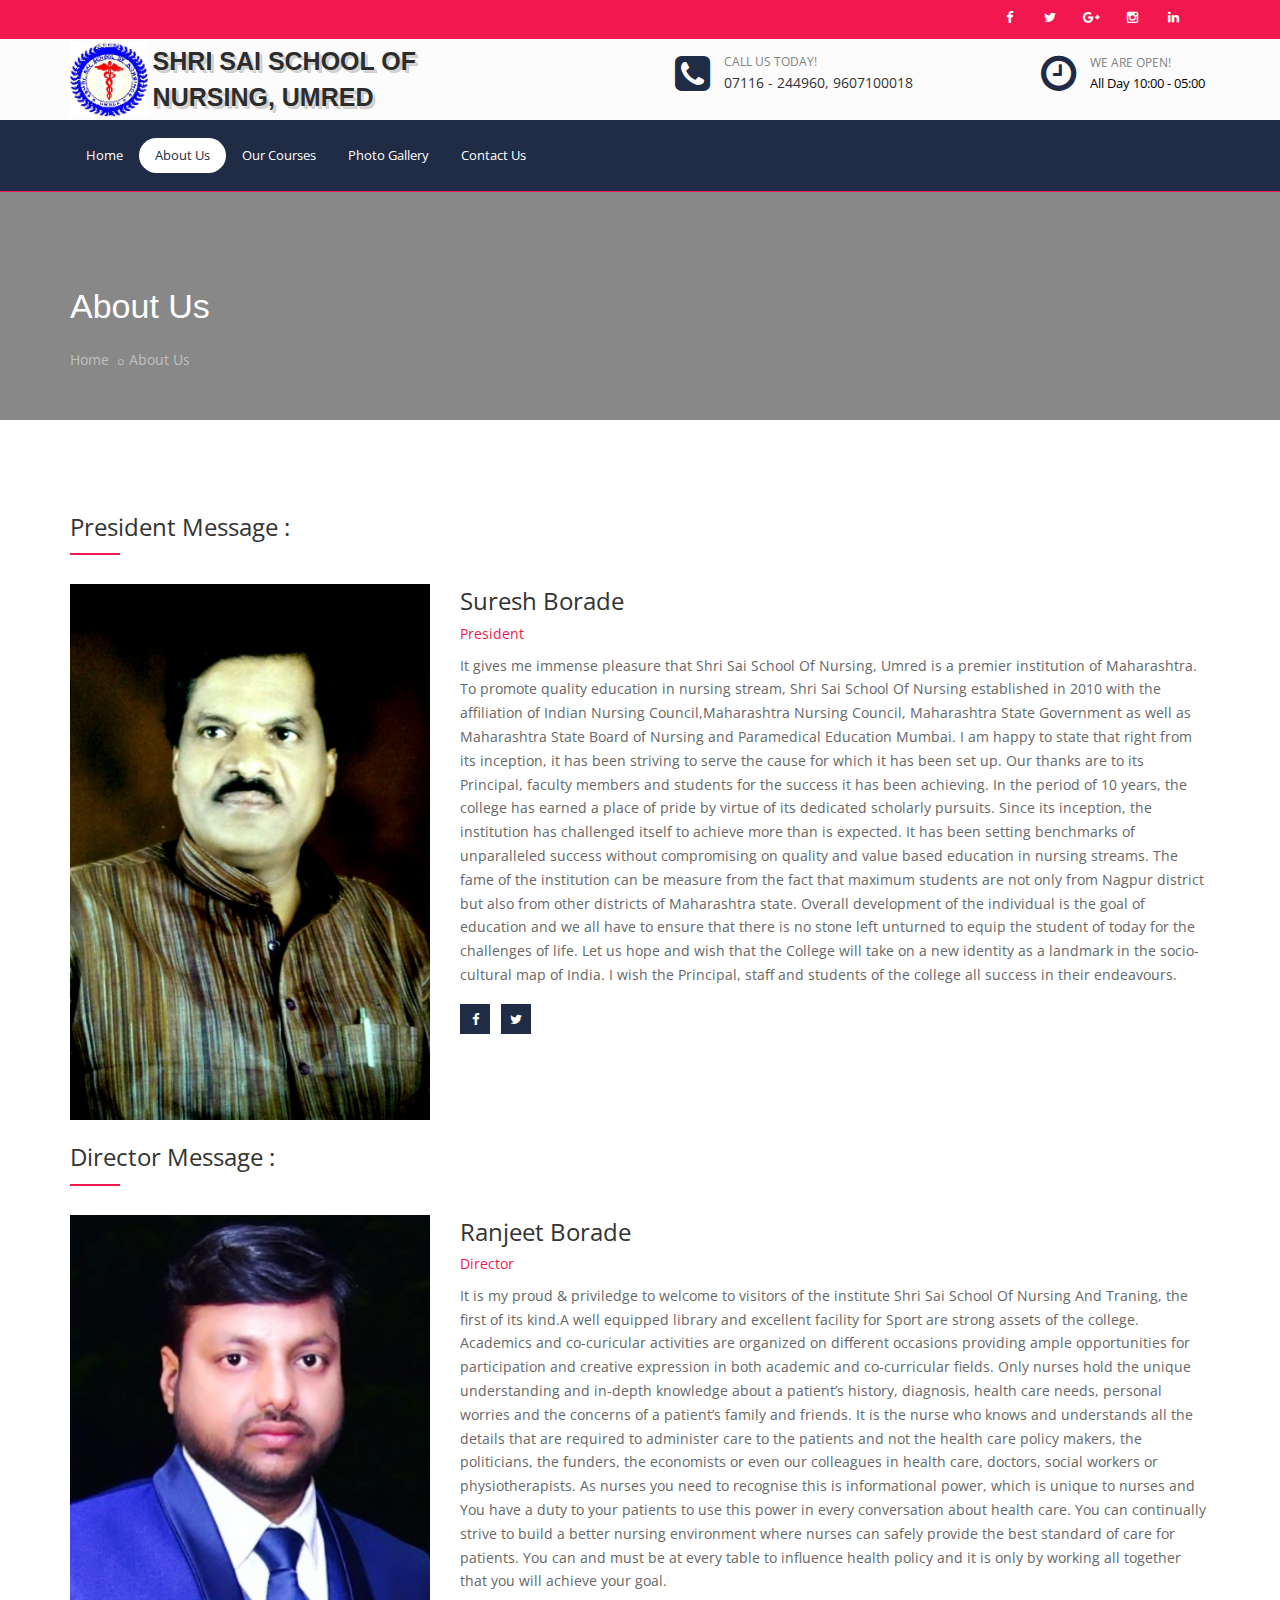
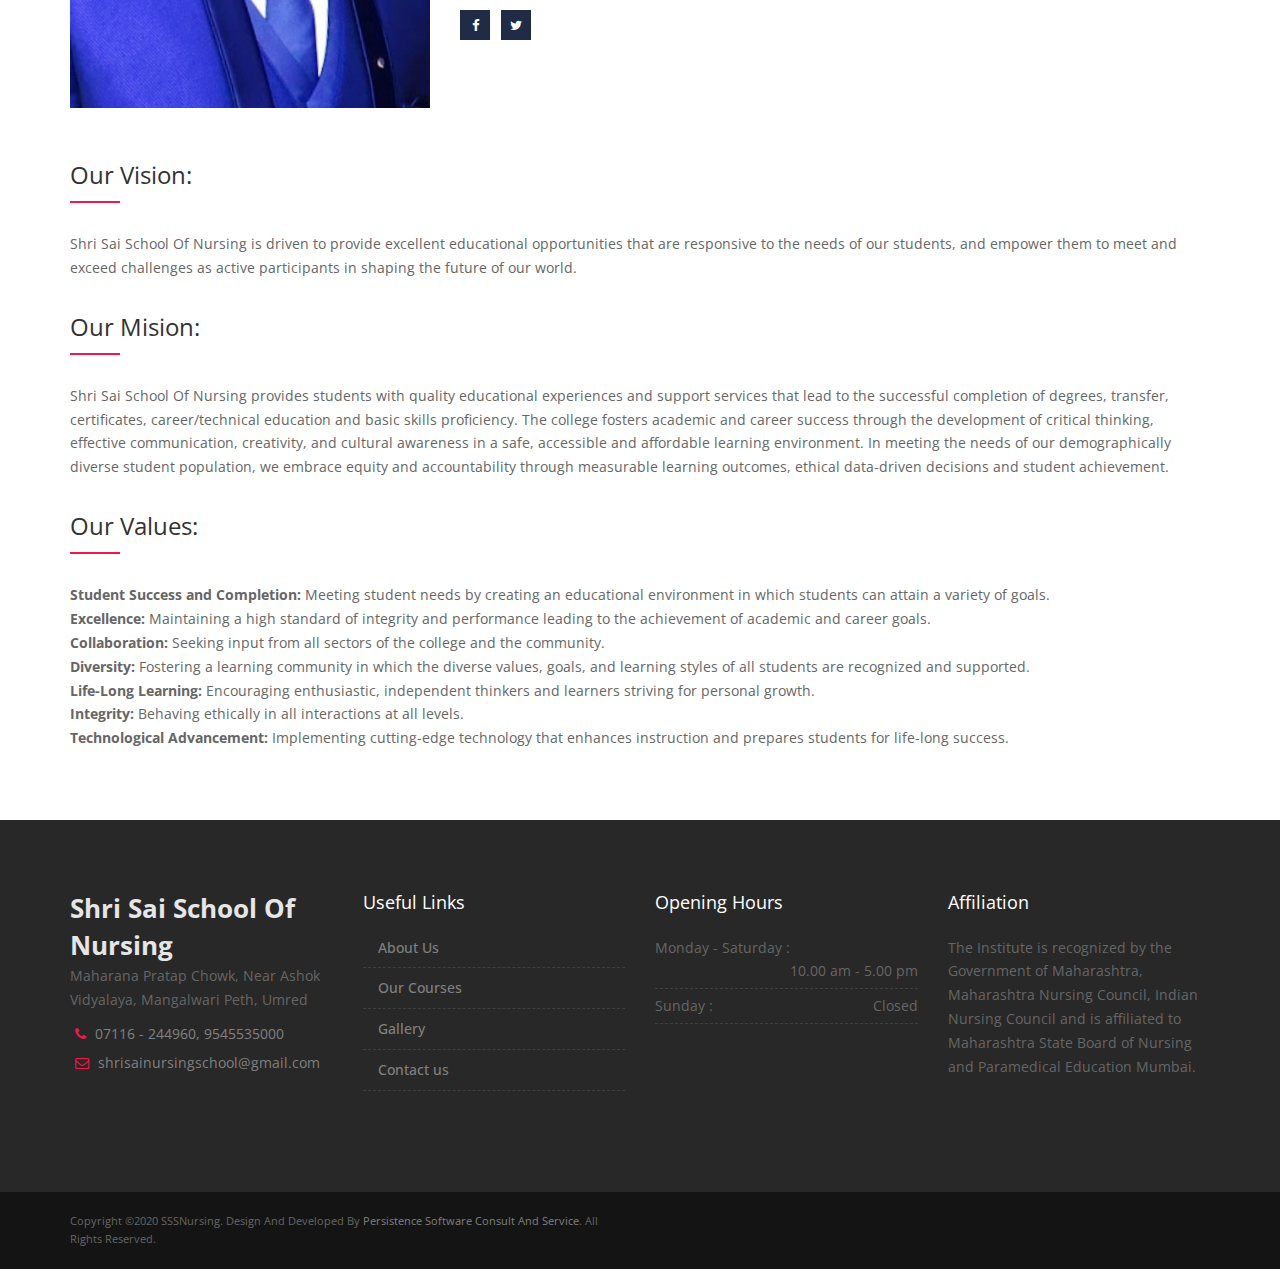
==== pages/about_us/about_us_n.html @ aa8dafc8 "new" ====
<!DOCTYPE html>
<html dir="ltr" lang="en">

<head>

  <!-- Meta Tags -->
  <meta name="viewport" content="width=device-width,initial-scale=1.0" />
  <meta http-equiv="content-type" content="text/html; charset=UTF-8" />
  <meta name="description" content="Shri Sai School Of Nursing" />
  <meta name="keywords" content="nursing, course, education" />
  <meta name="author" content="Mayur Gajapure" />

  <!-- Page Title -->
  <title>Shri Sai School Of Nursing</title>

  <!-- Favicon and Touch Icons -->
  <link href="../../assets/images/favicon.png" rel="shortcut icon" type="image/png">
  <link href="../../assets/images/apple-touch-icon.png" rel="apple-touch-icon">
  <link href="../../assets/images/apple-touch-icon-72x72.png" rel="apple-touch-icon" sizes="72x72">
  <link href="../../assets/images/apple-touch-icon-114x114.png" rel="apple-touch-icon" sizes="114x114">
  <link href="../../assets/images/apple-touch-icon-144x144.png" rel="apple-touch-icon" sizes="144x144">

  <!-- Stylesheet -->
  <link href="../../assets/css/bootstrap.min.css" rel="stylesheet" type="text/css">
  <link href="../../assets/css/jquery-ui.min.css" rel="stylesheet" type="text/css">
  <link href="../../assets/css/animate.css" rel="stylesheet" type="text/css">
  <link href="../../assets/css/css-plugin-collections.css" rel="stylesheet" />
  <!-- CSS | menuzord megamenu skins -->
  <link id="menuzord-menu-skins" href="../../assets/css/menuzord-skins/menuzord-rounded-boxed.css" rel="stylesheet" />
  <!-- CSS | Main style file -->
  <link href="../../assets/css/style-main.css" rel="stylesheet" type="text/css">
  <!-- CSS | Preloader Styles -->
  <link href="../../assets/css/preloader.css" rel="stylesheet" type="text/css">
  <!-- CSS | Custom Margin Padding Collection -->
  <link href="../../assets/css/custom-bootstrap-margin-padding.css" rel="stylesheet" type="text/css">
  <!-- CSS | Responsive media queries -->
  <link href="../../assets/css/responsive.css" rel="stylesheet" type="text/css">
  <!-- CSS | Style css. This is the file where you can place your own custom css code. Just uncomment it and use it. -->
  <!-- <link href="css/style.css" rel="stylesheet" type="text/css"> -->

  <!-- Revolution Slider 5.x CSS settings -->
  <link href="../../assets/js/revolution-slider/css/settings.css" rel="stylesheet" type="text/css" />
  <link href="../../assets/js/revolution-slider/css/layers.css" rel="stylesheet" type="text/css" />
  <link href="../../assets/js/revolution-slider/css/navigation.css" rel="stylesheet" type="text/css" />

  <!-- CSS | Theme Color -->
  <link href="../../assets/css/colors/theme-skin-color-set-1.css" rel="stylesheet" type="text/css">

  <!-- external javascripts -->
  <script src="../../assets/js/jquery-2.2.4.min.js"></script>
  <script src="../../assets/js/jquery-ui.min.js"></script>
  <script src="../../assets/js/bootstrap.min.js"></script>
  <!-- JS | jquery plugin collection for this theme -->
  <script src="../../assets/js/jquery-plugin-collection.js"></script>

  <!-- Revolution Slider 5.x SCRIPTS -->
  <script src="../../assets/js/revolution-slider/js/jquery.themepunch.tools.min.js"></script>
  <script src="../../assets/js/revolution-slider/js/jquery.themepunch.revolution.min.js"></script>

  <style>
    .logo-footer {
      margin: 0;
      color: #e6e6e6;
      font-weight: 700;
      font-size: 26px;
    }
  </style>
</head>

<body class="">
  <div id="wrapper" class="clearfix">
    <!-- preloader -->
    <div id="preloader">
      <div id="spinner">
        <div class="preloader-dot-loading">
          <div class="cssload-loading"><i></i><i></i><i></i><i></i></div>
        </div>
      </div>
    </div>

    <!-- Header -->
    <header id="header" class="header">
      <div class="header-top bg-theme-color-2 sm-text-center p-0">
        <div class="container">
          <div class="row">
            <div class="col-md-4">
              <div class="widget no-border m-0">
              </div>
            </div>
            <div class="col-md-8">
              <div class="widget m-0 pull-right sm-pull-none sm-text-center">
                <ul class="list-inline pull-right">

                </ul>
              </div>
              <div class="widget no-border m-0 mr-15 pull-right flip sm-pull-none sm-text-center">
                <ul class="styled-icons icon-circled icon-sm pull-right flip sm-pull-none sm-text-center mt-sm-15">
                  <li><a href="#"><i class="fa fa-facebook text-white"></i></a></li>
                  <li><a href="#"><i class="fa fa-twitter text-white"></i></a></li>
                  <li><a href="#"><i class="fa fa-google-plus text-white"></i></a></li>
                  <li><a href="#"><i class="fa fa-instagram text-white"></i></a></li>
                  <li><a href="#"><i class="fa fa-linkedin text-white"></i></a></li>
                </ul>
              </div>
            </div>
          </div>
        </div>
      </div>
      <div class="header-middle p-0 bg-lightest xs-text-center">
        <div class="container pt-0 pb-0">
          <div class="row">
            <div class="col-xs-12 col-sm-4 col-md-5">
              <div class="widget no-border m-0">
                <div class="flex-center"><img src="../../assets/images/home/nursing_LOGO.jpg" style="height: 75px;" />
                  <h1 class="retroshadow">Shri Sai School Of Nursing, Umred</h1>
                </div>

                <!-- <a class="menuzord-brand pull-left flip xs-pull-center mb-15" href="javascript:void(0)"><img src="../../assets/images/logo-wide.png" alt=""></a> -->
              </div>
            </div>
            <div class="col-xs-12 col-sm-4 col-md-4">
              <div class="widget no-border pull-right sm-pull-none sm-text-center mt-10 mb-10 m-0">
                <ul class="list-inline">
                  <li><i class="fa fa-phone-square text-theme-colored font-36 mt-5 sm-display-block"></i></li>
                  <li>
                    <a href="#" class="font-12 text-gray text-uppercase">Call us today!</a>
                    <h5 class="font-14 m-0"> 07116 - 244960, 9607100018</h5>
                  </li>
                </ul>
              </div>
            </div>
            <div class="col-xs-12 col-sm-4 col-md-3">
              <div class="widget no-border pull-right sm-pull-none sm-text-center mt-10 mb-10 m-0">
                <ul class="list-inline">
                  <li><i class="fa fa-clock-o text-theme-colored font-36 mt-5 sm-display-block"></i></li>
                  <li>
                    <a href="#" class="font-12 text-gray text-uppercase">We are open!</a>
                    <h5 class="font-13 text-black m-0"> All Day 10:00 - 05:00</h5>
                  </li>
                </ul>
              </div>
            </div>
          </div>
        </div>
      </div>
      <div class="header-nav">
        <div class="header-nav-wrapper navbar-scrolltofixed bg-theme-colored border-bottom-theme-color-2-1px"
          style="width: 100% !important;">
          <div class="container">
            <nav id="menuzord" class="menuzord bg-theme-colored pull-left flip menuzord-responsive">
              <ul class="menuzord-menu">
                <li><a link="/" href="../index/index_n.html"
                    class="navigation-link home-link navigation-link-h">Home</a></li>
                <li  class="active"><a link="/about_us" href="../about_us/about_us_n.html" class="navigation-link navigation-link-a">About
                    Us</a></li>
                <li><a link="/our_courses" href="../courses/courses_n.html" class="navigation-link navigation-link-o">Our
                    Courses</a></li>
                <li><a link="/gallery" href="../gallery/gallery_n.html" class="navigation-link navigation-link-g">Photo
                    Gallery</a></li>
                <li><a link="/contact_us" href="../contact/contact_n.html" class="navigation-link navigation-link-c">Contact
                    Us</a></li>
              </ul>
              <!-- <ul class="pull-right flip hidden-sm hidden-xs">
                <li>
                  <a class="btn btn-colored btn-flat bg-theme-color-2 text-white font-14 bs-modal-ajax-load mt-0 p-25 pr-15 pl-15"
                    data-toggle="modal" data-target="#BSParentModal" href="ajax-load/reservation-form.html">Apply
                    Now</a>
                </li>
              </ul> -->
              <!-- <div id="top-search-bar" class="collapse">
                <div class="container">
                  <form role="search" action="#" class="search_form_top" method="get">
                    <input type="text" placeholder="Type text and press Enter..." name="s" class="form-control"
                      autocomplete="off">
                    <span class="search-close"><i class="fa fa-search"></i></span>
                  </form>
                </div>
              </div> -->
            </nav>
          </div>
        </div>
      </div>
    </header>

    <!-- Start main-content -->
    <div class="main-content" id="main-page-container">
      <section class="inner-header divider parallax layer-overlay overlay-dark-5"
        data-bg-img="../../assets/images/bg/bg3.jpg">
        <div class="container pt-70 pb-20">
          <!-- Section Content -->
          <div class="section-content">
            <div class="row">
              <div class="col-md-12">
                <h2 class="title text-white">About Us</h2>
                <ol class="breadcrumb text-left text-black mt-10">
                  <li><a href="#" class="text-gray-silver">Home</a></li>
                  <li class="active text-gray-silver">About Us</li>
                </ol>
              </div>
            </div>
          </div>
        </div>
      </section>
      <!-- Section: Experts Details -->
      <section>
        <div class="container">
          <div class="section-content">
            <div class="row">
              <div class="col-md-12">
                <h3 class="line-bottom">President Message :</h3>
              </div>
              <div class="col-md-4">
                <div class="thumb">
                  <img src="../../assets/images/home/president.jpg" alt="">
                </div>
              </div>
              <div class="col-md-8">
                <h4 class="name font-24 mt-0 mb-0">Suresh Borade</h4>
                <h5 class="mt-5 text-theme-color-2">President</h5>
                <p>It gives me immense pleasure that Shri Sai School Of Nursing, Umred is a premier institution of
                  Maharashtra. To promote quality education in nursing stream, Shri Sai School Of Nursing established in
                  2010 with the affiliation of Indian Nursing Council,Maharashtra Nursing Council, Maharashtra State Government as well as Maharashtra State Board of Nursing and Paramedical Education Mumbai.
                   I am happy to state that right from its
                  inception, it has been striving to serve the cause for which it has been set up. Our thanks are to its
                  Principal, faculty members and students for the success it has been achieving. In the period of 10
                  years, the college has earned a place of pride by virtue of its dedicated scholarly pursuits.

                  Since its inception, the institution has challenged itself to achieve more than is expected. It has
                  been setting benchmarks of unparalleled success without compromising on quality and value based
                  education in nursing streams.
                  The fame of the institution can be measure from the fact that maximum students are not only from
                  Nagpur district but also from other districts of Maharashtra state.

                  Overall development of the individual is the goal of education and we all have to ensure that there is
                  no stone left unturned to equip the student of today for the challenges of life.

                  Let us hope and wish that the College will take on a new identity as a landmark in the socio-cultural
                  map of India.

                  I wish the Principal, staff and students of the college all success in their endeavours.</p>
                <ul class="styled-icons icon-dark icon-theme-colored icon-sm mt-15 mb-0">
                  <li><a href="#"><i class="fa fa-facebook"></i></a></li>
                  <li><a href="#"><i class="fa fa-twitter"></i></a></li>
                </ul>
              </div>
            </div>
            <div class="row">
              <div class="col-md-12">
                <h3 class="line-bottom">Director Message :</h3>
              </div>
              <div class="col-md-4">
                <div class="thumb">
                  <img src="../../assets/images/home/principle.jpg" alt="">
                </div>
              </div>
              <div class="col-md-8">
                <h4 class="name font-24 mt-0 mb-0">Ranjeet Borade</h4>
                <h5 class="mt-5 text-theme-color-2">Director</h5>
                <p>It is my proud & priviledge to welcome to visitors of the institute Shri Sai School Of Nursing And
                  Traning, the first of its kind.A well equipped library and excellent facility for Sport are strong assets of the college. Academics
                  and co-curicular activities are organized on different occasions providing ample opportunities for
                  participation
                  and creative expression in both academic and co-curricular fields.

                  Only nurses hold the unique understanding and in-depth knowledge about a patient’s history, diagnosis,
                  health care needs, personal worries and the concerns of a patient’s family and friends. It is the
                  nurse who knows and understands all the details that are required to administer care to the patients
                  and not the health care policy makers, the politicians, the funders, the economists or even our
                  colleagues in health care, doctors, social workers or physiotherapists. As nurses you need to
                  recognise this is informational power, which is unique to nurses and You have a duty to your patients
                  to use this power in every conversation about health care.
                  You can continually strive to build a better nursing environment where nurses can safely provide the
                  best standard of care for patients. You can and must be at every table to influence health policy and
                  it is only by working all together that you will achieve your goal.
                </p>
                <ul class="styled-icons icon-dark icon-theme-colored icon-sm mt-15 mb-0">
                  <li><a href="https://facebook.com/ranjeet.borade.12" target="_blank"><i
                        class="fa fa-facebook"></i></a></li>
                  <li><a href="https://twitter.com/RanjeetBorade" target="_blank"><i class="fa fa-twitter"></i></a></li>
                </ul>
              </div>
            </div>
            <div class="row mt-30">
              <div class="col-md-12">
                <h3 class="line-bottom">Our Vision:</h3>
                <p>Shri Sai School Of Nursing is driven to provide excellent educational opportunities that are
                  responsive to
                  the needs of our students, and empower them to meet and exceed challenges as active participants in
                  shaping
                  the future of our world.</p>
              </div>
              <div class="col-md-12">
                <h3 class="line-bottom">Our Mision:</h3>
                <p>Shri Sai School Of Nursing provides students with quality educational experiences and support
                  services that
                  lead to the successful completion of degrees, transfer, certificates, career/technical education and
                  basic
                  skills proficiency. The college fosters academic and career success through the development of
                  critical
                  thinking, effective communication, creativity, and cultural awareness in a safe, accessible and
                  affordable
                  learning environment. In meeting the needs of our demographically diverse student population, we
                  embrace
                  equity and accountability through measurable learning outcomes, ethical data-driven decisions and
                  student
                  achievement.</p>
              </div>
              <div class="col-md-12">
                <h3 class="line-bottom">Our Values:</h3>
                <ol>
                  <li><b>Student Success and Completion: </b>Meeting student needs by creating an educational
                    environment in
                    which students can attain a variety of goals.</li>
                  <li><b>Excellence:</b> Maintaining a high standard of integrity and performance leading to the
                    achievement
                    of academic and career goals.</li>
                  <li><b>Collaboration:</b> Seeking input from all sectors of the college and the community.</li>
                  <li><b>Diversity: </b>Fostering a learning community in which the diverse values, goals, and learning
                    styles
                    of all students are recognized and supported.</li>
                  <li><b>Life-Long Learning: </b>Encouraging enthusiastic, independent thinkers and learners striving
                    for
                    personal growth.</li>
                  <li><b>Integrity: </b>Behaving ethically in all interactions at all levels.</li>
                  <li><b>Technological Advancement:</b> Implementing cutting-edge technology that enhances instruction
                    and
                    prepares students for life-long success.</li>
                </ol>
              </div>
            </div>
          </div>
        </div>
      </section>


      <!-- end main-content -->
    </div>

    <!-- Footer -->
    <footer id="footer" class="footer divider layer-overlay overlay-dark-9">
      <div class="container">
        <div class="row border-bottom">
          <div class="col-sm-6 col-md-3">
            <div class="widget dark">
              <h2 class="logo-footer">Shri Sai School Of Nursing</h2>
              <p>Maharana Pratap Chowk, Near Ashok Vidyalaya, Mangalwari Peth, Umred</p>
              <p></p>
              <ul class="list-inline mt-5">
                <li class="m-0 pl-10 pr-10"> <i class="fa fa-phone text-theme-color-2 mr-5"></i> <a class="text-gray"
                    href="#">07116 - 244960, 9545535000</a> </li>
                <li class="m-0 pl-10 pr-10"> <i class="fa fa-envelope-o text-theme-color-2 mr-5"></i> <a
                    class="text-gray" href="#">shrisainursingschool@gmail.com</a> </li>
                <!-- <li class="m-0 pl-10 pr-10"> <i class="fa fa-globe text-theme-color-2 mr-5"></i> <a class="text-gray"
                    href="#">www.yourdomain.com</a> </li> -->
              </ul>
            </div>
          </div>
          <div class="col-sm-6 col-md-3">
            <div class="widget dark">
              <h4 class="widget-title">Useful Links</h4>
              <ul class="list angle-double-right list-border">
                <li><a link="/about_us" href="javascript:;" onclick="loadPage(this, 'navigation-link-a')">About Us</a>
                </li>
                <li><a link="/our_courses" href="javascript:;" onclick="loadPage(this, 'navigation-link-o')">Our
                    Courses</a></li>
                <li><a link="/gallery" href="javascript:;" onclick="loadPage(this, 'navigation-link-g')">Gallery</a>
                </li>
                <li><a link="/contact_us" href="javascript:;" onclick="loadPage(this, 'navigation-link-c')">Contact
                    us</a></li>
              </ul>
            </div>
          </div>
          <div class="col-sm-6 col-md-3">
            <div class="widget dark">
              <h4 class="widget-title line-bottom-theme-colored-2">Opening Hours</h4>
              <div class="opening-hours">
                <ul class="list-border">
                  <li class="clearfix"> <span> Monday - Saturday : </span>
                    <div class="value pull-right"> 10.00 am - 5.00 pm </div>
                  </li>

                  <li class="clearfix"> <span> Sunday : </span>
                    <div class="value pull-right"> Closed </div>
                  </li>
                </ul>
              </div>
            </div>
          </div>
          <div class="col-sm-6 col-md-3">
            <div class="widget dark">
              <h4 class="widget-title">Affiliation</h4>
              <p>The Institute is recognized by the Government of Maharashtra, Maharashtra Nursing Council, Indian
                Nursing Council and is affiliated to Maharashtra State Board of Nursing and Paramedical Education
                Mumbai.</p>
            </div>
          </div>

        </div>

      </div>
      <div class="footer-bottom bg-black-333">
        <div class="container pt-20 pb-20">
          <div class="row">
            <div class="col-md-6">
              <p class="font-11 text-black-777 m-0">Copyright &copy;2020 SSSNursing. Design And Developed By <a href="mailto: persistencesoftware@gmail.com">Persistence Software Consult And Service</a>. All Rights Reserved.</p>
            </div>
          </div>
        </div>
      </div>
    </footer>
    <a class="scrollToTop" href="#"><i class="fa fa-angle-up"></i></a>
  </div>
  <!-- end wrapper -->

  <!-- Footer Scripts -->
  <!-- JS | Custom script for all pages -->


  <!-- SLIDER REVOLUTION 5.0 EXTENSIONS  
      (Load Extensions only on Local File Systems ! 
       The following part can be removed on Server for On Demand Loading) -->
  <script type="text/javascript"
    src="../../assets/js/revolution-slider/js/extensions/revolution.extension.actions.min.js"></script>
  <script type="text/javascript"
    src="../../assets/js/revolution-slider/js/extensions/revolution.extension.carousel.min.js"></script>
  <script type="text/javascript"
    src="../../assets/js/revolution-slider/js/extensions/revolution.extension.kenburn.min.js"></script>
  <script type="text/javascript"
    src="../../assets/js/revolution-slider/js/extensions/revolution.extension.layeranimation.min.js"></script>
  <script type="text/javascript"
    src="../../assets/js/revolution-slider/js/extensions/revolution.extension.migration.min.js"></script>
  <script type="text/javascript"
    src="../../assets/js/revolution-slider/js/extensions/revolution.extension.navigation.min.js"></script>
  <script type="text/javascript"
    src="../../assets/js/revolution-slider/js/extensions/revolution.extension.parallax.min.js"></script>
  <script type="text/javascript"
    src="../../assets/js/revolution-slider/js/extensions/revolution.extension.slideanims.min.js"></script>
  <script type="text/javascript"
    src="../../assets/js/revolution-slider/js/extensions/revolution.extension.video.min.js"></script>
  <!-- Divider: Clients -->
<script src="../../assets/js/custom.js"></script>
</body>

</html>
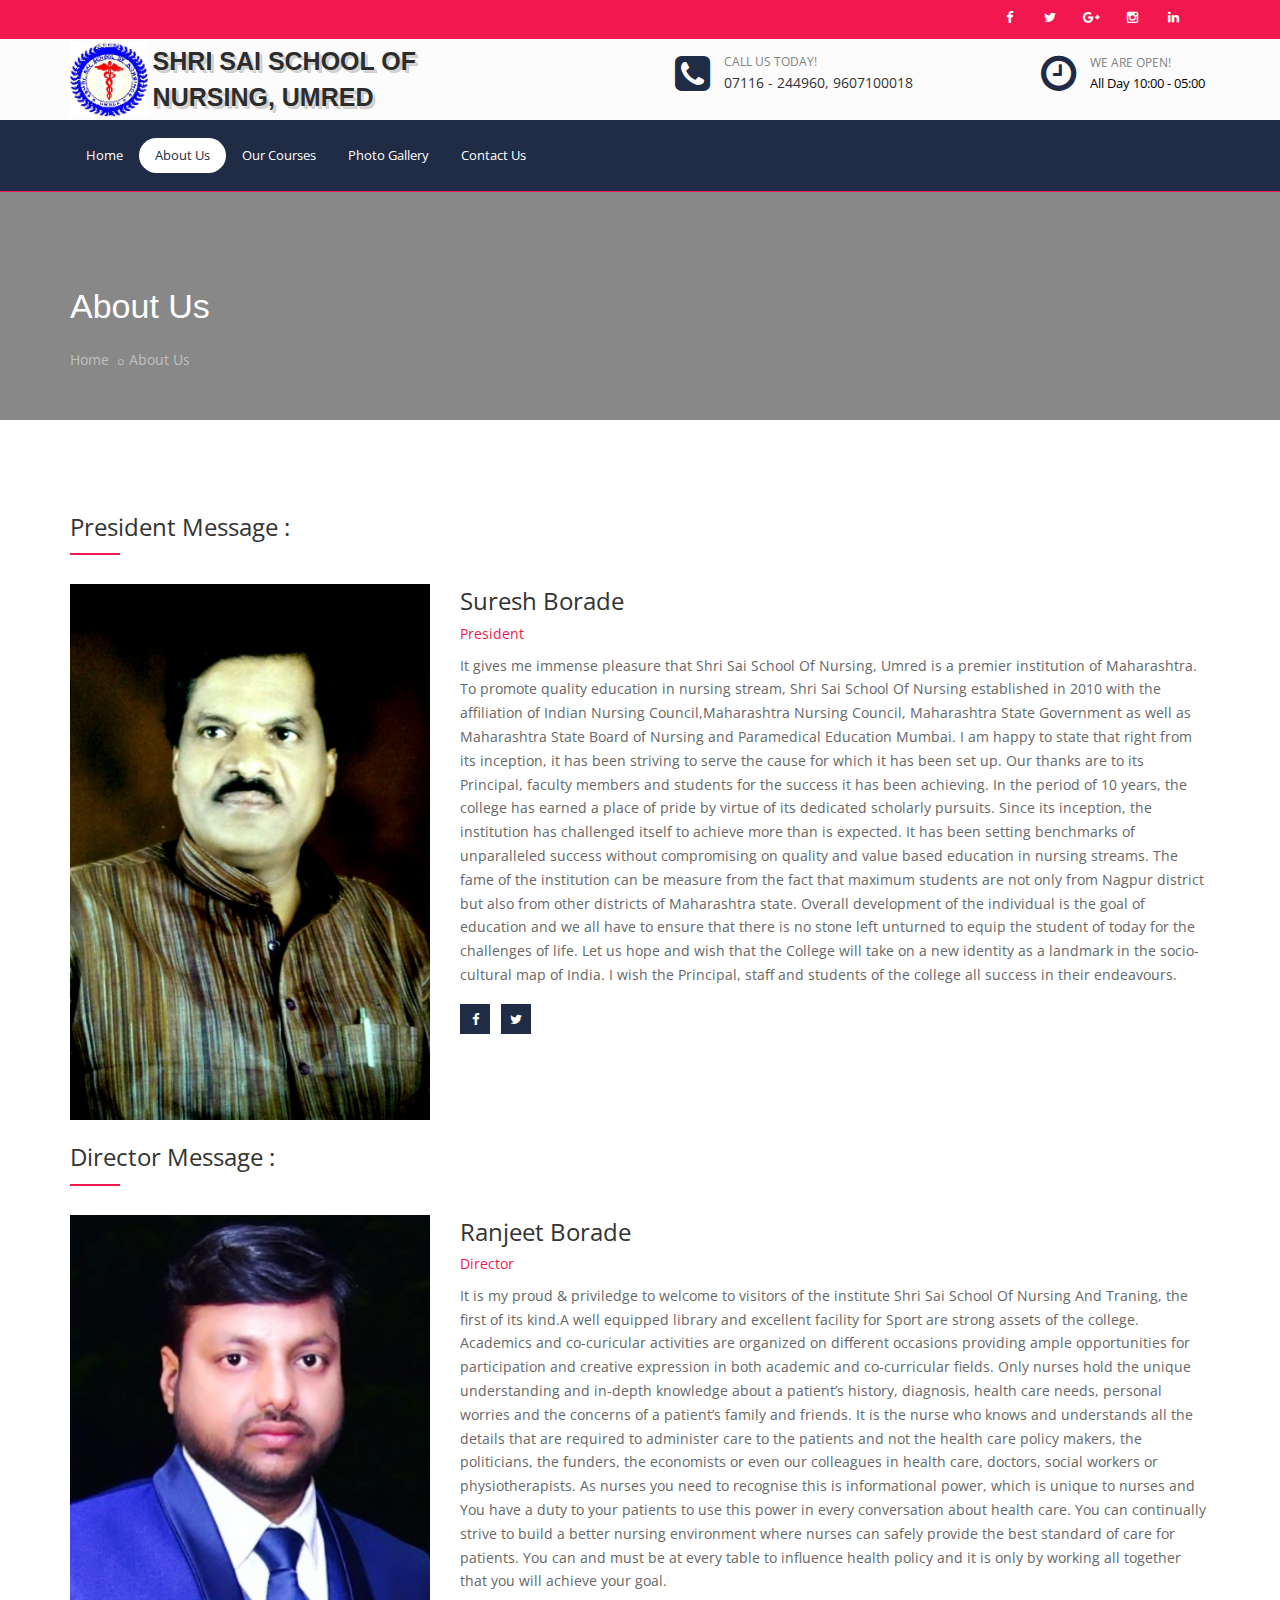
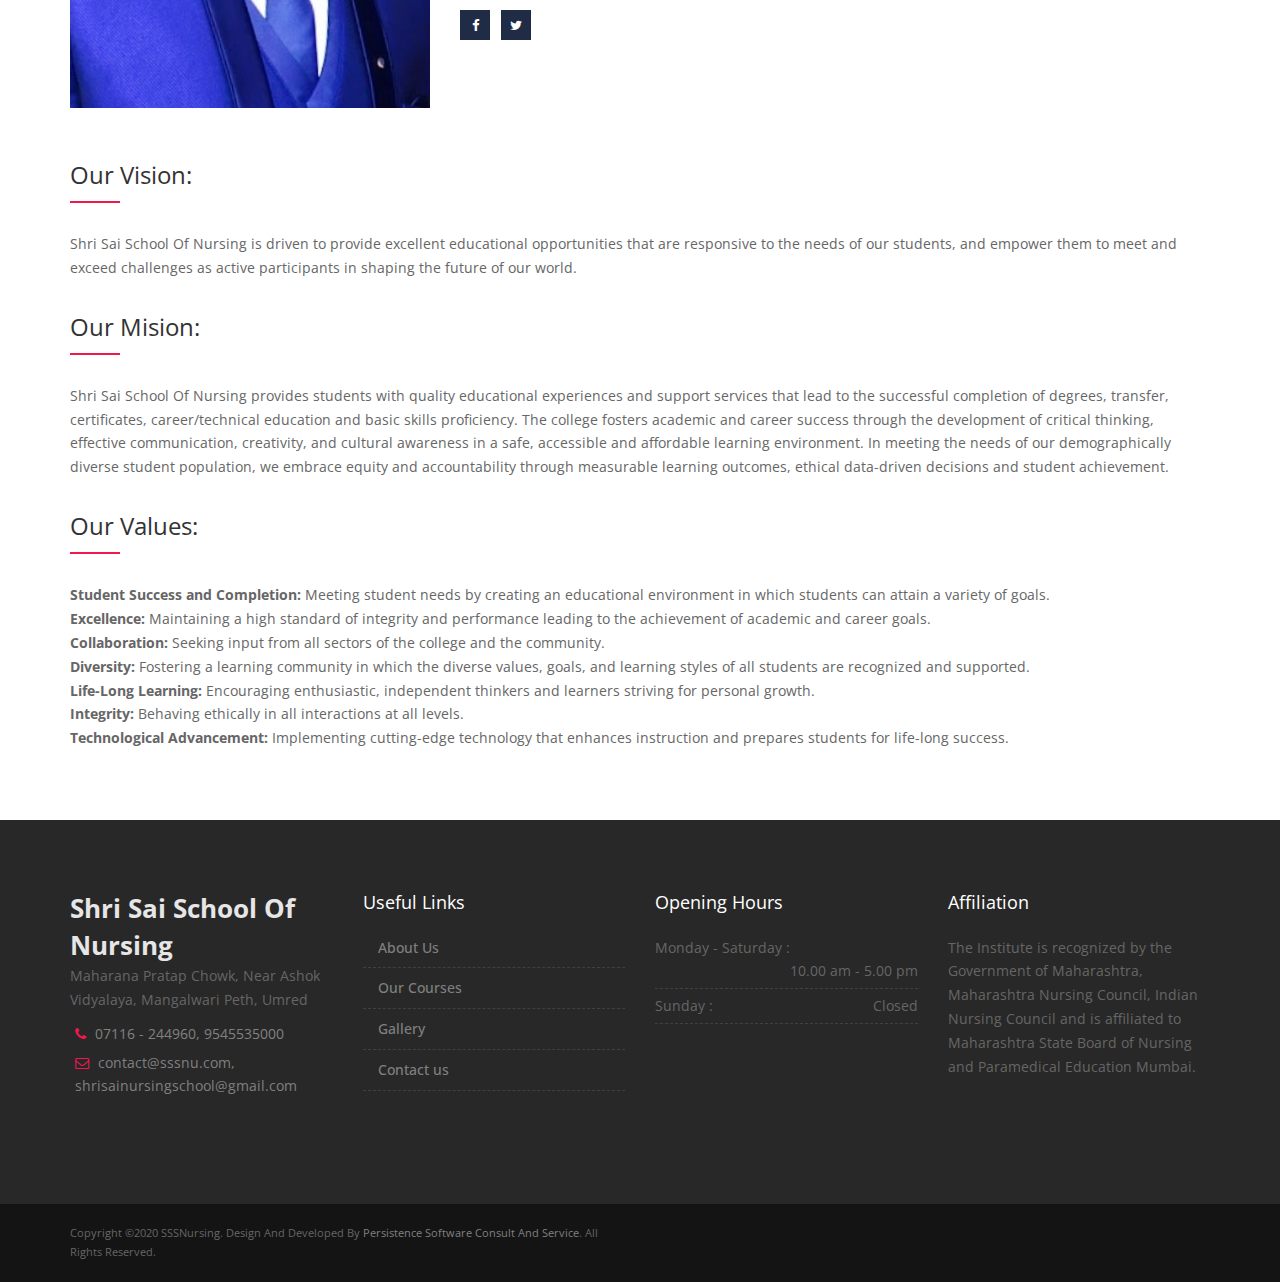
==== commit ad83a718: "update" ====
--- a/pages/about_us/about_us_n.html
+++ b/pages/about_us/about_us_n.html
@@ -349,7 +349,7 @@
                 <li class="m-0 pl-10 pr-10"> <i class="fa fa-phone text-theme-color-2 mr-5"></i> <a class="text-gray"
                     href="#">07116 - 244960, 9545535000</a> </li>
                 <li class="m-0 pl-10 pr-10"> <i class="fa fa-envelope-o text-theme-color-2 mr-5"></i> <a
-                    class="text-gray" href="#">shrisainursingschool@gmail.com</a> </li>
+                    class="text-gray" href="#">contact@sssnu.com, shrisainursingschool@gmail.com</a> </li>
                 <!-- <li class="m-0 pl-10 pr-10"> <i class="fa fa-globe text-theme-color-2 mr-5"></i> <a class="text-gray"
                     href="#">www.yourdomain.com</a> </li> -->
               </ul>
